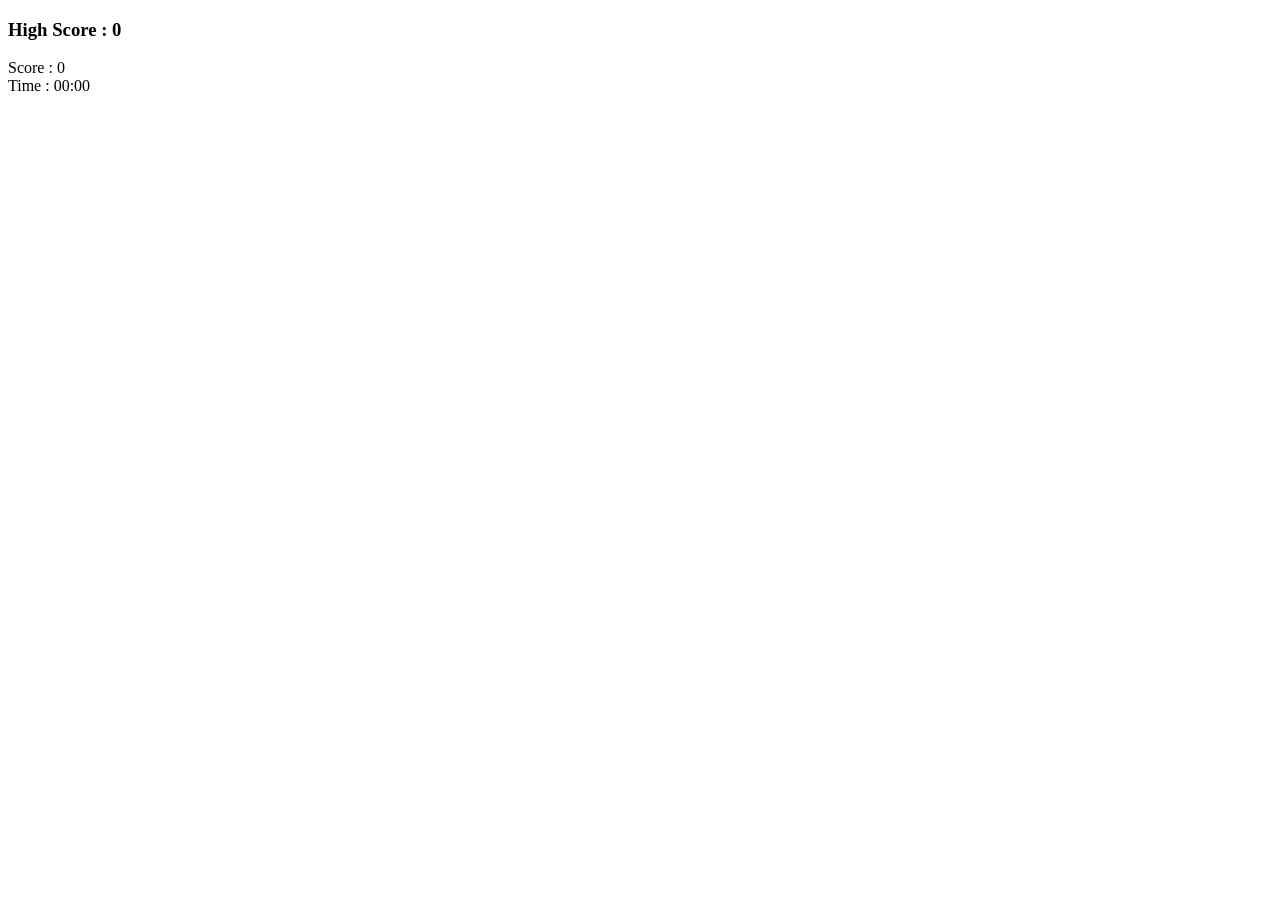
==== index.html @ a822aa32 "Rename JS Project/index.html to index.html" ====
<!DOCTYPE html>
<html lang="en">
<head>
    <meta charset="UTF-8">
    <meta name="viewport" content="width=device-width, initial-scale=1.0">
    <title>Snake Game</title>
    <link rel="stylesheet" href="style.css">
</head>
<body>
    <main>
        <section>
            <div class="infos">
                <div class="info">
                    <h3>High Score : <span id="high-score">0</span></h3>
                </div>
                <div class="info">
                    Score : <span id="score">0</span>
                </div>
                <div class="info">Time : <span id="time">00:00</span></div>
            </div>
            <div class="board">
                
            </div>
        </section>
    </main>
    <script src="script.js"></script>
</body>
</html>
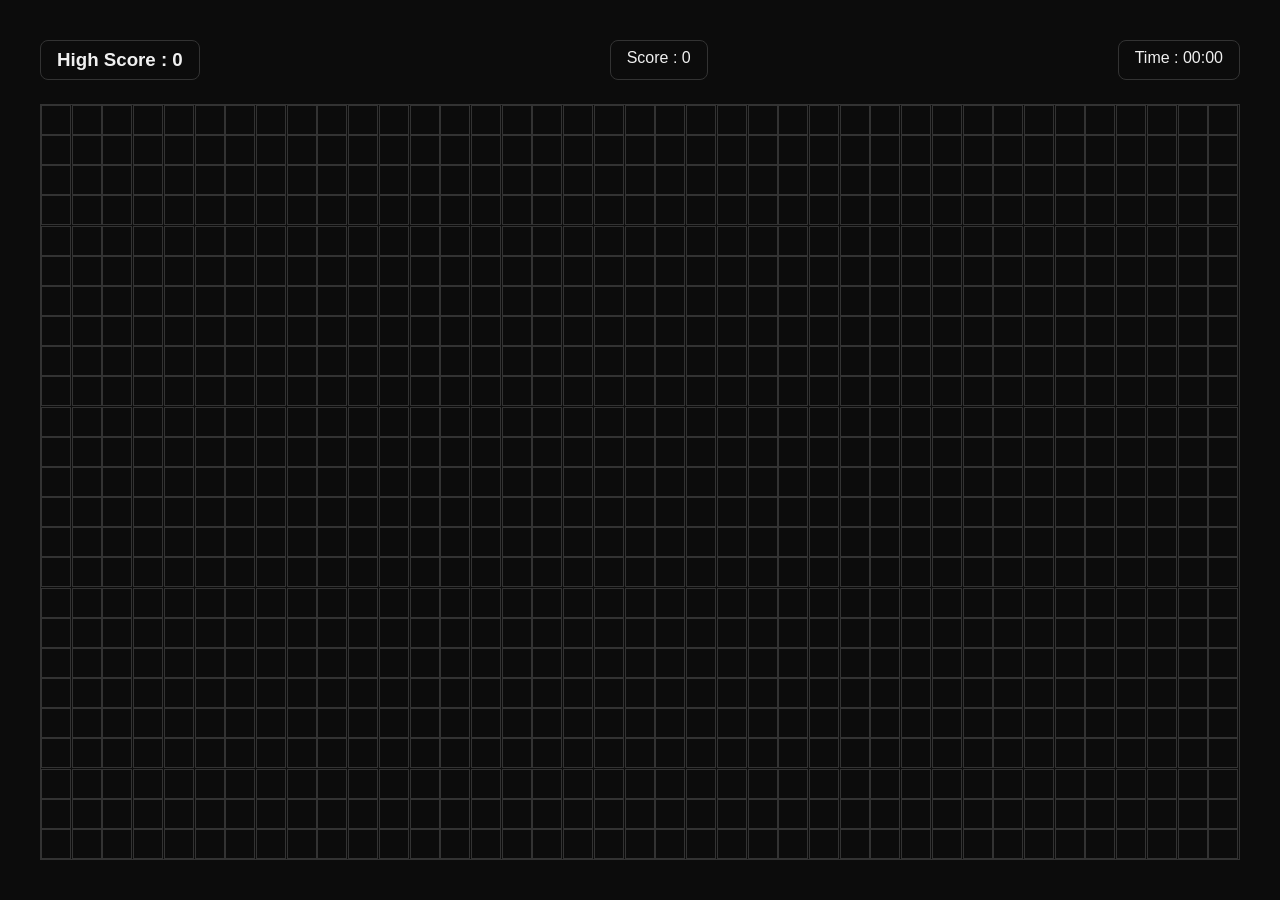
==== commit 98a670d6: "Update index.html" ====
--- a/index.html
+++ b/index.html
@@ -19,7 +19,7 @@
                 <div class="info">Time : <span id="time">00:00</span></div>
             </div>
             <div class="board">
-                
+            
             </div>
         </section>
     </main>
--- a/style.css
+++ b/style.css
@@ -0,0 +1,79 @@
+:root{
+    --bg-primary-color : #0c0c0c;
+    --text-primary-color : #f0f0f0;
+
+    /* spacing variables */
+    --space-xs : 4px;
+    --space-s : 8px;
+    --space-m : 16px;
+    --space-l : 24px;
+    --space-xl : 32px;
+    --space-2xl : 40px;
+    --space-3xl : 48px;
+
+    /* border  */
+    --border-primary-color : #333333;
+
+    /* border-radius */
+    --border-radius-xs : 4px; 
+    --border-radius-s : 8px; 
+    --border-radius-m : 12px; 
+    --border-radius-l : 16px; 
+    --border-radius-xl : 20px; 
+    --border-radius-2xl : 24px; 
+    --border-radius-3xl : 28px; 
+}
+
+* {
+  margin: 0;
+  padding: 0;
+  box-sizing: border-box;
+  font-family: Arial, Helvetica, sans-serif;
+}
+
+html,
+body {
+  height: 100%;
+  width: 100%;
+  background-color: var(--bg-primary-color);
+  color: var(--text-primary-color);
+}
+
+main,section{
+    width: 100%;
+    height: 100%;
+}
+
+section{
+    padding: var(--space-2xl);
+    display: flex;
+    flex-direction: column;
+    height: 100%;
+    gap: var(--space-l);
+}
+
+section .infos{
+    display: flex;
+    justify-content: space-between;
+}
+
+.info{
+    padding: var(--space-s) var(--space-m);
+    border: 1px solid var(--border-primary-color);
+    border-radius: var(--border-radius-s);
+}
+
+
+.board{
+    border: 1px solid var(--border-primary-color);
+    flex-grow: 1;
+    display: grid;
+    grid-template-columns: repeat(auto-fill , minmax(30px , 1fr));
+    grid-template-rows: repeat(auto-fill , minmax(30px , 1fr));
+}
+
+.box{
+    height: 30px;
+    width: 30px;
+    border: 1px solid var(--border-primary-color);
+}
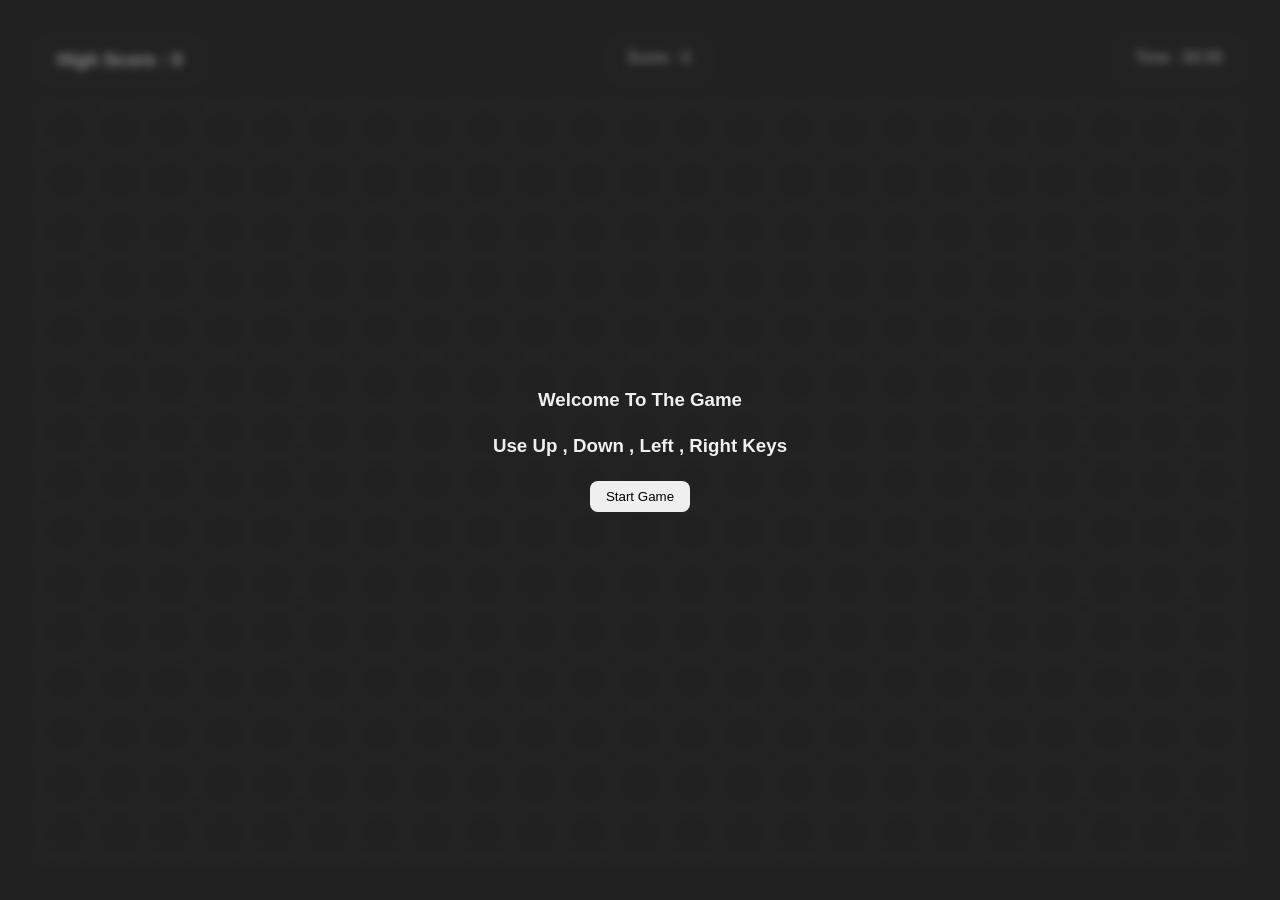
==== commit 62cdfac5: "Update index.html" ====
--- a/index.html
+++ b/index.html
@@ -19,9 +19,20 @@
                 <div class="info">Time : <span id="time">00:00</span></div>
             </div>
             <div class="board">
-            
             </div>
         </section>
+        <div class="modal">
+            <div class="start-game">
+                <h3>Welcome To The Game</h3>
+                <h3>Use Up , Down , Left , Right Keys</h3>
+                <button class="btn btn-start">Start Game</button>
+
+            </div>
+            <div class="game-over">
+                <h3>Game Over</h3>
+                <button class="btn btn-game-over">Restart Game</button>
+            </div>
+        </div>
     </main>
     <script src="script.js"></script>
 </body>
--- a/style.css
+++ b/style.css
@@ -1,6 +1,8 @@
 :root{
     --bg-primary-color : #0c0c0c;
     --text-primary-color : #f0f0f0;
+    --bg-fill-color : #fdfdfc;
+    --bg-food-color : red;
 
     /* spacing variables */
     --space-xs : 4px;
@@ -12,7 +14,7 @@
     --space-3xl : 48px;
 
     /* border  */
-    --border-primary-color : #333333;
+    --border-primary-color : #232222;
 
     /* border-radius */
     --border-radius-xs : 4px; 
@@ -68,12 +70,54 @@
     border: 1px solid var(--border-primary-color);
     flex-grow: 1;
     display: grid;
-    grid-template-columns: repeat(auto-fill , minmax(30px , 1fr));
-    grid-template-rows: repeat(auto-fill , minmax(30px , 1fr));
+    grid-template-columns: repeat(auto-fill , minmax(50px , 1fr));
+    grid-template-rows: repeat(auto-fill , minmax(50px , 1fr));
 }
 
 .box{
-    height: 30px;
-    width: 30px;
     border: 1px solid var(--border-primary-color);
+    border-radius: 50%;
 }
+
+.fill{
+    background-color: var(--bg-fill-color);
+}
+
+.food{
+    background-color: var(--bg-food-color);
+}
+
+.modal{
+    height: 100vh;
+    width: 100vw;
+    position: fixed;
+    top: 0;
+    background-color: #35353587;
+    backdrop-filter: blur(4px);
+    display: flex;
+    align-items: center;
+    justify-content: center;
+}
+
+.modal .start-game , .modal .game-over{
+    display: flex;
+    flex-direction: column;
+    align-items: center;
+    gap: var(--space-l);
+}
+
+.modal .game-over{
+    display: none;
+}
+
+.btn{
+    padding: var(--space-s) var(--space-m);
+    border-radius: var(--border-radius-s);
+    border: none;
+    cursor: pointer;
+    transition: all 0.3s ease;
+}
+
+.btn:hover{
+    transform: scale(1.1);
+}
